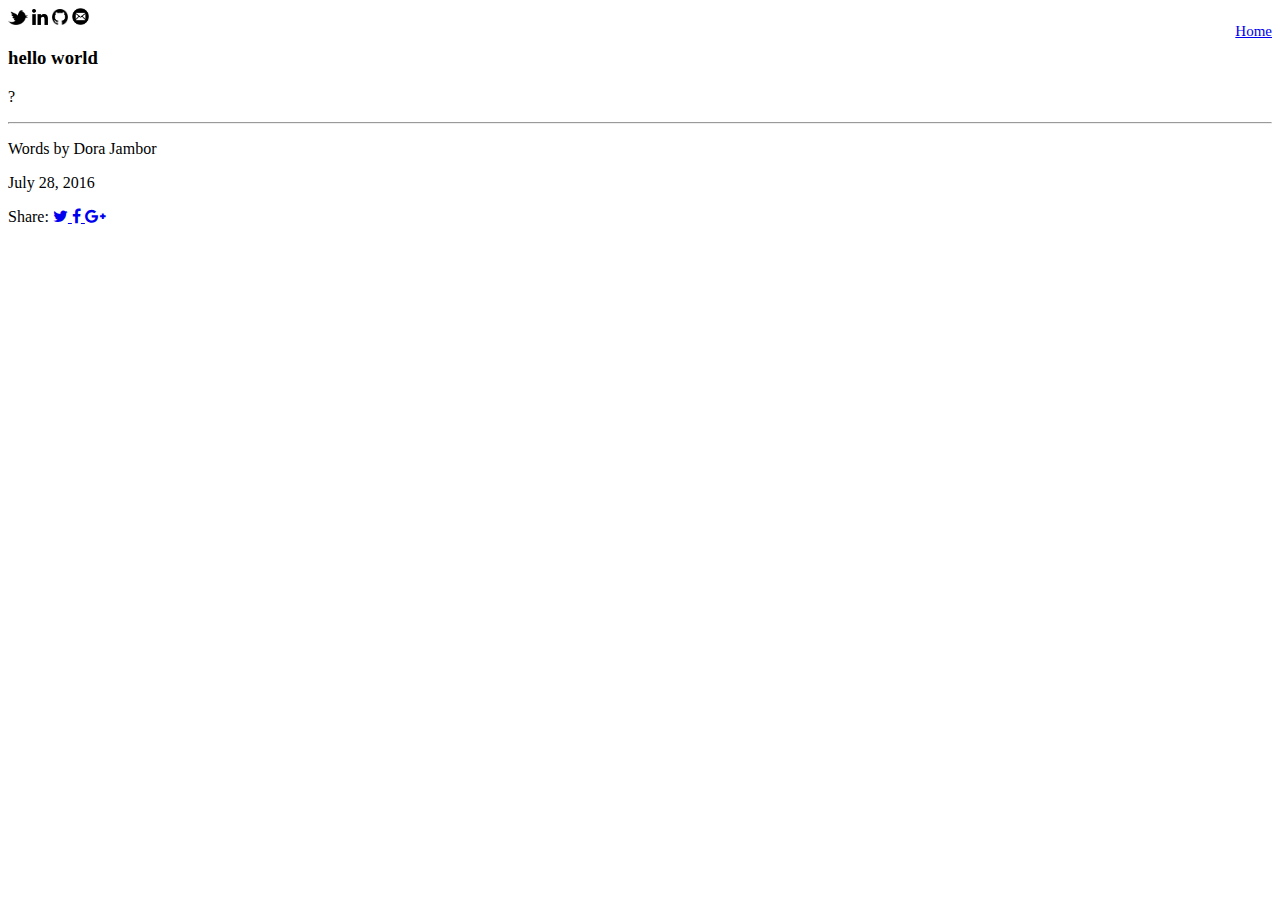
==== beginnings/index.html @ 2d16afd2 "blog stuff" ====
<!DOCTYPE html>
<!--[if lt IE 7]><html class="no-js lt-ie9 lt-ie8 lt-ie7"> <![endif]-->
<!--[if IE 7]><html class="no-js lt-ie9 lt-ie8"> <![endif]-->
<!--[if IE 8]><html class="no-js lt-ie9"> <![endif]-->
<!--[if gt IE 8]><!--><html class="no-js" prefix="og: http://ogp.me/ns#" xmlns:og="http://ogp.me/ns#"><!--<![endif]-->

    <head>
                <meta charset="utf-8">
        <meta http-equiv="X-UA-Compatible" content="IE=edge">
        <meta name="description" content="">
        <meta name="viewport" content="width=device-width, initial-scale=1.0, minimum-scale=1.0, maximum-scale=1.0" />
        <meta name="mobile-web-app-capable" content="yes">
        <meta name="apple-mobile-web-app-capable" content="yes">
        <meta name="apple-mobile-web-app-status-bar-style" content="black">
        <meta name="author" content="Dora Jambor">
        <meta name="keywords" content="awesome, definitely">
	
        <meta property="og:site_name" content="DORA JAMBOR">
        <meta property="og:title" content="DORA JAMBOR">
        <meta property="og:url" content="https://dorajam.github.io/thoughts/beginnings/">
        <meta property="og:description" content="Things that tickle my mind">
    
        <meta property="og:type" content="article" />
        <meta property="og:article:author" content="Dora Jambor" />
        <meta property="og:article:published_time" content="2016-07-28T15:28:56-04:00" />
    
        <meta name="generator" content="Hugo 0.15" />
        <title>hello world &middot; DORA JAMBOR </title>
        <link rel="canonical" href="https://dorajam.github.io/thoughts" />
        <link rel="alternate" type="application/rss+xml" title="RSS" href="">
        <link rel="stylesheet" type='text/css' href="css/main.css"/>
        <link href='http://fonts.googleapis.com/css?family=Source+Sans+Pro:300|Montserrat:700' rel='stylesheet' type='text/css'>
        <link href="//netdna.bootstrapcdn.com/font-awesome/4.0.3/css/font-awesome.css" rel="stylesheet">
        <script src="//code.jquery.com/jquery-1.10.2.min.js"></script>
    </head>

<body>
<!--[if lt IE 7]><p class="browsehappy">You are using an <strong>outdated</strong> browser. Please <a href="http://browsehappy.com/">upgrade your browser</a> or <a href="http://www.google.com/chrome/‎">install Google Chrome</a> to experience this site.</p><![endif]-->


<nav class="navbar navbar-default navbar-fixed-top" id="navbar-main">
	
	
	
	
	
 	

  
    <div class="container">
	    <a class = "icon" style="cursor:pointer" href= "https://twitter.com/dorajambor"><img src="https://dorajam.github.io/thoughts/twitter.png" width=20 alt="t"></a>
					<a class = "icon" href= "https://www.linkedin.com/in/dorajambor"><img src="https://dorajam.github.io/thoughts/linkedin.png" width=16 alt="in"></a>
					<a class = "icon" href= "https://github.com/dorajam"><img src="https://dorajam.github.io/thoughts/github.png" width=16 alt="git"></a>	
					<a class = "icon" href= "mailto:dorajambor@gmail.com"><img src="https://dorajam.github.io/thoughts/gmail.png" width=16.5 alt="g"></a>

          <div class="post-time" style="width:100; float:right">
          <a href="https://dorajam.github.io/thoughts" alt="Home"><p style="font-size:15px">Home</p></a>
          
          </div>
    </div>
</nav>

  
<main class="content" role="main">
	<div class="container">
		<article class="page">
	<header class="post-header">
        <h3 class="p-post-title">hello world</h3>
    </header>

    <section class="post-content">
        <p>?</p>

    </section>

    <hr >

    <footer class="post-footer">
        <section class="f-1">
            
            <section class="author">
                <p>Words by Dora Jambor</p>
            </section>
            
            
            <p class="f-post-time"><time datetime="2016-07-28T15:28:56-04:00">July 28, 2016</time></p>
        </section>
                        
        <section class="f-2">
            <section class="share">
                <span>Share:
                <a class="icon-twitter" href="http://twitter.com/share?text=hello%20world&url=https%3a%2f%2fdorajam.github.io%2fthoughts%2fbeginnings%2f"
                    onclick="window.open(this.href, 'twitter-share', 'width=550,height=235');return false;">
                    <i class="fa fa-twitter"></i>
                </a>
                <a class="icon-facebook" href="https://www.facebook.com/sharer/sharer.php?u=https%3a%2f%2fdorajam.github.io%2fthoughts%2fbeginnings%2f"
                    onclick="window.open(this.href, 'facebook-share','width=580,height=296');return false;">
                    <i class="fa fa-facebook"></i>
                </a>
                <a class="icon-google-plus" href="https://plus.google.com/share?url=https%3a%2f%2fdorajam.github.io%2fthoughts%2fbeginnings%2f"
                   onclick="window.open(this.href, 'google-plus-share', 'width=490,height=530');return false;">
                    <i class="fa fa-google-plus"></i>
                </a>
                </span>
            </section>

            
        </section>
                
        <section id="comments">
            <div id="disqus_thread" class="post-comments"></div>
            <script type="text/javascript">
              if (window.location.hostname != "localhost") {
                var disqus_shortname = '@dorajambor';
                (function() {
                  var dsq = document.createElement('script');
                  dsq.type = 'text/javascript';
                  dsq.async = true;
                  dsq.src = '//' + disqus_shortname + '.disqus.com/embed.js';
                  (document.getElementsByTagName('head')[0] || document.getElementsByTagName('body')[0]).appendChild(dsq);
                })();
              }
            </script>
            <noscript>
              Please enable JavaScript to view the <a href="http://disqus.com/?ref_noscript">comments powered by Disqus.</a>
            </noscript>
        </section>
        
    </footer>
</article>

	</div>
</main>
    <footer id="site-footer">
        <div class="container">
          
          
          
  
        </div>


    <script type="text/javascript" src="https://dorajam.github.io/thoughtsjs/fittext.js"></script>
    <script type="text/javascript">
      $(".heading").fitText();
    </script>



</body>
</html>
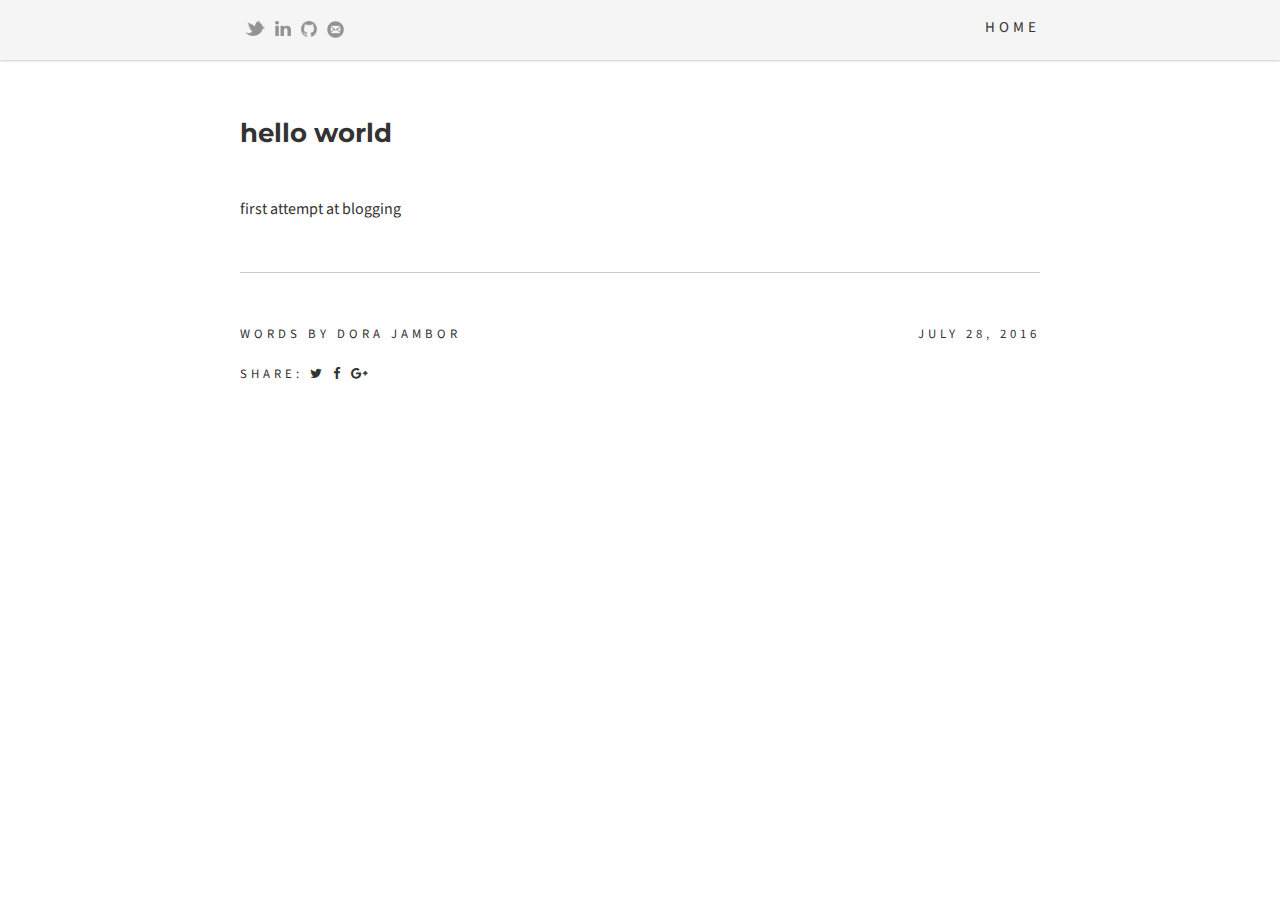
==== commit 000b1364: "check2" ====
--- a/beginnings/index.html
+++ b/beginnings/index.html
@@ -17,7 +17,7 @@
 	
         <meta property="og:site_name" content="DORA JAMBOR">
         <meta property="og:title" content="DORA JAMBOR">
-        <meta property="og:url" content="https://dorajam.github.io/thoughts/beginnings/">
+        <meta property="og:url" content="http://dorajam.github.io/thoughts/beginnings/">
         <meta property="og:description" content="Things that tickle my mind">
     
         <meta property="og:type" content="article" />
@@ -26,10 +26,10 @@
     
         <meta name="generator" content="Hugo 0.15" />
         <title>hello world &middot; DORA JAMBOR </title>
-        <link rel="canonical" href="https://dorajam.github.io/thoughts" />
+        <link rel="canonical" href="http://dorajam.github.io/thoughts" />
         <link rel="alternate" type="application/rss+xml" title="RSS" href="">
-        <link rel="stylesheet" type='text/css' href="css/main.css"/>
-        <link href='http://fonts.googleapis.com/css?family=Source+Sans+Pro:300|Montserrat:700' rel='stylesheet' type='text/css'>
+        <link rel="stylesheet" type='text/css' href="../css/main.css"/>
+        <link href='https://fonts.googleapis.com/css?family=Source+Sans+Pro:300|Montserrat:700' rel='stylesheet' type='text/css'>
         <link href="//netdna.bootstrapcdn.com/font-awesome/4.0.3/css/font-awesome.css" rel="stylesheet">
         <script src="//code.jquery.com/jquery-1.10.2.min.js"></script>
     </head>
@@ -48,13 +48,13 @@
 
   
     <div class="container">
-	    <a class = "icon" style="cursor:pointer" href= "https://twitter.com/dorajambor"><img src="https://dorajam.github.io/thoughts/twitter.png" width=20 alt="t"></a>
-					<a class = "icon" href= "https://www.linkedin.com/in/dorajambor"><img src="https://dorajam.github.io/thoughts/linkedin.png" width=16 alt="in"></a>
-					<a class = "icon" href= "https://github.com/dorajam"><img src="https://dorajam.github.io/thoughts/github.png" width=16 alt="git"></a>	
-					<a class = "icon" href= "mailto:dorajambor@gmail.com"><img src="https://dorajam.github.io/thoughts/gmail.png" width=16.5 alt="g"></a>
+	    <a class = "icon" style="cursor:pointer" href= "https://twitter.com/dorajambor"><img src="http://dorajam.github.io/thoughts/twitter.png" width=20 alt="t"></a>
+					<a class = "icon" href= "https://www.linkedin.com/in/dorajambor"><img src="http://dorajam.github.io/thoughts/linkedin.png" width=16 alt="in"></a>
+					<a class = "icon" href= "https://github.com/dorajam"><img src="http://dorajam.github.io/thoughts/github.png" width=16 alt="git"></a>	
+					<a class = "icon" href= "mailto:dorajambor@gmail.com"><img src="http://dorajam.github.io/thoughts/gmail.png" width=16.5 alt="g"></a>
 
           <div class="post-time" style="width:100; float:right">
-          <a href="https://dorajam.github.io/thoughts" alt="Home"><p style="font-size:15px">Home</p></a>
+          <a href="http://dorajam.github.io/thoughts" alt="Home"><p style="font-size:15px">Home</p></a>
           
           </div>
     </div>
@@ -69,7 +69,7 @@
     </header>
 
     <section class="post-content">
-        <p>?</p>
+        <p>first attempt at blogging</p>
 
     </section>
 
@@ -89,15 +89,15 @@
         <section class="f-2">
             <section class="share">
                 <span>Share:
-                <a class="icon-twitter" href="http://twitter.com/share?text=hello%20world&url=https%3a%2f%2fdorajam.github.io%2fthoughts%2fbeginnings%2f"
+                <a class="icon-twitter" href="http://twitter.com/share?text=hello%20world&url=http%3a%2f%2fdorajam.github.io%2fthoughts%2fbeginnings%2f"
                     onclick="window.open(this.href, 'twitter-share', 'width=550,height=235');return false;">
                     <i class="fa fa-twitter"></i>
                 </a>
-                <a class="icon-facebook" href="https://www.facebook.com/sharer/sharer.php?u=https%3a%2f%2fdorajam.github.io%2fthoughts%2fbeginnings%2f"
+                <a class="icon-facebook" href="https://www.facebook.com/sharer/sharer.php?u=http%3a%2f%2fdorajam.github.io%2fthoughts%2fbeginnings%2f"
                     onclick="window.open(this.href, 'facebook-share','width=580,height=296');return false;">
                     <i class="fa fa-facebook"></i>
                 </a>
-                <a class="icon-google-plus" href="https://plus.google.com/share?url=https%3a%2f%2fdorajam.github.io%2fthoughts%2fbeginnings%2f"
+                <a class="icon-google-plus" href="https://plus.google.com/share?url=http%3a%2f%2fdorajam.github.io%2fthoughts%2fbeginnings%2f"
                    onclick="window.open(this.href, 'google-plus-share', 'width=490,height=530');return false;">
                     <i class="fa fa-google-plus"></i>
                 </a>
@@ -140,7 +140,7 @@
         </div>
 
 
-    <script type="text/javascript" src="https://dorajam.github.io/thoughtsjs/fittext.js"></script>
+    <script type="text/javascript" src="http://dorajam.github.io/thoughtsjs/fittext.js"></script>
     <script type="text/javascript">
       $(".heading").fitText();
     </script>
--- a/css/main.css
+++ b/css/main.css
@@ -0,0 +1,1003 @@
+/*! normalize.css v2.1.3 | MIT License | git.io/normalize */
+
+article,
+aside,
+details,
+figcaption,
+figure,
+footer,
+header,
+hgroup,
+main,
+nav,
+section,
+summary {
+    display: block
+}
+audio,
+canvas,
+video {
+    display: inline-block
+}
+audio:not([controls]) {
+    display: none;
+    height: 0
+}
+[hidden],
+template {
+    display: none
+}
+html {
+    font-family: sans-serif;
+    -ms-text-size-adjust: 100%;
+    -webkit-text-size-adjust: 100%
+}
+body {
+    margin: 0
+}
+a {
+    background: transparent
+}
+a:focus {
+    outline: thin dotted
+}
+a:active,
+a:hover {
+    outline: 0
+}
+h1 {
+    font-size: 2em;
+    margin: 0.67em 0
+}
+abbr[title] {
+    border-bottom: 1px dotted
+}
+b,
+strong {
+    font-weight: bold
+}
+dfn {
+    font-style: italic
+}
+hr {
+    -moz-box-sizing: content-box;
+    box-sizing: content-box;
+    height: 0
+}
+mark {
+    background: #ff0;
+    color: #000
+}
+code,
+kbd,
+pre,
+samp {
+    font-family: monospace, serif;
+    font-size: 1em
+}
+pre {
+    white-space: pre-wrap
+}
+q {
+    quotes: "\201C" "\201D" "\2018" "\2019"
+}
+small {
+    font-size: 80%
+}
+sub,
+sup {
+    font-size: 75%;
+    line-height: 0;
+    position: relative;
+    vertical-align: baseline
+}
+sup {
+    top: -0.5em
+}
+sub {
+    bottom: -0.25em
+}
+img {
+    border: 0
+}
+svg:not(:root) {
+    overflow: hidden
+}
+figure {
+    margin: 0
+}
+fieldset {
+    border: 1px solid #c0c0c0;
+    margin: 0 2px;
+    padding: 0.35em 0.625em 0.75em
+}
+legend {
+    border: 0;
+    padding: 0
+}
+button,
+input,
+select,
+textarea {
+    font-family: inherit;
+    font-size: 100%;
+    margin: 0
+}
+button,
+input {
+    line-height: normal
+}
+button,
+select {
+    text-transform: none
+}
+button,
+html input[type="button"],
+input[type="reset"],
+input[type="submit"] {
+    -webkit-appearance: button;
+    cursor: pointer
+}
+button[disabled],
+html input[disabled] {
+    cursor: default
+}
+input[type="checkbox"],
+input[type="radio"] {
+    box-sizing: border-box;
+    padding: 0
+}
+input[type="search"] {
+    -webkit-appearance: textfield;
+    -moz-box-sizing: content-box;
+    -webkit-box-sizing: content-box;
+    box-sizing: content-box
+}
+input[type="search"]::-webkit-search-cancel-button,
+input[type="search"]::-webkit-search-decoration {
+    -webkit-appearance: none
+}
+button::-moz-focus-inner,
+input::-moz-focus-inner {
+    border: 0;
+    padding: 0
+}
+textarea {
+    overflow: auto;
+    vertical-align: top
+}
+table {
+    border-collapse: collapse;
+    border-spacing: 0
+}
+@media print {
+    * {
+        background: transparent !important;
+        color: #000 !important;
+        box-shadow: none !important;
+        text-shadow: none !important
+    }
+    a,
+    a:visited {
+        text-decoration: underline
+    }
+    a[href]:after {
+        content: " (" attr(href) ")"
+    }
+    abbr[title]:after {
+        content: " (" attr(title) ")"
+    }
+    .ir a:after,
+    a[href^="javascript:"]:after,
+    a[href^="#"]:after {
+        content: ""
+    }
+    pre,
+    blockquote {
+        border: 1px solid #999;
+        page-break-inside: avoid
+    }
+    thead {
+        display: table-header-group
+    }
+    tr,
+    img {
+        page-break-inside: avoid
+    }
+    img {
+        max-width: 100% !important
+    }
+    @page {
+        margin: 0.5cm
+    }
+    p,
+    h2,
+    h3 {
+        orphans: 3;
+        widows: 3
+    }
+    h2,
+    h3 {
+        page-break-after: avoid
+    }
+}
+abbr,
+acronym,
+blockquote,
+code,
+dir,
+kbd,
+listing,
+plaintext,
+q,
+samp,
+tt,
+var,
+xmp {
+    -webkit-hyphens: none;
+    -moz-hyphens: none;
+    -ms-hyphens: none;
+    -o-hyphens: none;
+    hyphens: none
+}
+h1,
+h2,
+h3,
+h4,
+h5,
+h6 {
+    font-family: "Montserrat";
+    font-weight: 700;
+    line-height: 1;
+    margin-top: 0;
+    text-rendering: optimizeLegibility
+}
+h1 {
+    font-size: 60px;
+    font-size: 3.33333rem;
+    margin-bottom: 0.495em
+}
+@media (max-width: 550px) {
+    h1 {
+        font-size: 50px
+    }
+}
+h2 {
+    font-size: 48px;
+    font-size: 2.6667rem;
+    margin-bottom: 0.61875em
+}
+@media (max-width: 550px) {
+    h2 {
+        font-size: 43px
+    }
+}
+h3 {
+    font-size: 36px;
+    font-size: 1.6rem;
+    margin-bottom: 0.825em
+}
+@media (max-width: 550px) {
+    h3 {
+        font-size: 28px
+    }
+}
+h4 {
+    font-size: 24px;
+    font-size: 1.3333333333333333rem;
+    margin-bottom: 1.2375em
+}
+@media (max-width: 550px) {
+    h4 {
+        font-size: 22px
+    }
+}
+h5 {
+    font-size: 21px;
+    font-size: 1.16667rem;
+    margin-bottom: 1.4142857142857141em
+}
+@media (max-width: 550px) {
+    h5 {
+        font-size: 19px
+    }
+}
+h6 {
+    font-size: 18px;
+    font-size: 1rem;
+    margin-bottom: 1.65em
+}
+@media (max-width: 550px) {
+    h6 {
+        font-size: 15px
+    }
+}
+p {
+    margin: auto auto 1.5em
+}
+a {
+    color: #333;
+    text-decoration: none;
+    line-height: inherit;
+    outline: 0;
+    -webkit-transition: color .1s ease-out;
+    -webkit-transition-property: color;
+    -webkit-transition-duration: .1s;
+    -webkit-transition-timing-function: ease-out;
+    -webkit-transition-delay: initial;
+    -moz-transition: color .1s ease-out;
+    -o-transition: color .1s ease-out;
+    -ms-transition: color .1s ease-out;
+    transition: color .1s ease-out;
+    transition-property: color;
+    transition-duration: .1s;
+    transition-timing-function: ease-out;
+    transition-delay: initial
+}
+a:hover {
+    color: #b3b3b3
+}
+p a,
+p a:visited {
+    line-height: inherit
+}
+ul,
+ol {
+    margin-top: 0;
+    margin-bottom: 1.5em;
+    list-style-position: inside
+}
+ul ul,
+ul ol,
+ol ul,
+ol ol {
+    margin-bottom: 0
+}
+dt {
+    font-weight: bold
+}
+dd {
+    margin-left: 0
+}
+em,
+i {
+    font-style: italic;
+    line-height: inherit
+}
+strong,
+b {
+    line-height: inherit
+}
+small,
+.small {
+    font-size: 75%;
+    font-weight: normal;
+    line-height: 1
+}
+u,
+ins {
+    text-decoration: none
+}
+blockquote:before,
+blockquote:after,
+q:before,
+q:after {
+    content: "";
+    content: none
+}
+blockquote {
+    max-width: 100%;
+    border-left: 5px solid #e6e6e6;
+    margin: 1.5em 0
+}
+blockquote,
+q {
+    quotes: none;
+    font-size: 125%
+}
+blockquote>p {
+    padding: 15px
+}
+cite {
+    font-style: normal
+}
+*,
+*:before,
+*:after {
+    -moz-box-sizing: border-box;
+    -webkit-box-sizing: border-box;
+    box-sizing: border-box
+}
+html {
+    margin: 0;
+    padding: 0;
+    font-family: "Source Sans Pro", "Helvetica Neue", Helvetica, Arial, sans-serif;
+    font-size: 100%;
+    line-height: 1.65;
+    font-weight: normal;
+    overflow-y: scroll;
+    min-height: 100%;
+    -webkit-tap-highlight-color: rgba(0, 0, 0, 0)
+}
+@media (max-width: 550px) {
+    html {
+        font-size: 15px
+    }
+}
+body {
+    background-color: #fff !important;
+    padding: 0;
+    color: #333;
+    min-height: 100%;
+    width: 100%;
+    *zoom: 1;
+    -webkit-font-smoothing: antialiased;
+    -webkit-hyphens: auto;
+    -moz-hyphens: auto;
+    -ms-hyphens: auto;
+    -o-hyphens: auto;
+    hyphens: auto;
+    word-wrap: break-word
+}
+body:before,
+body:after {
+    content: "";
+    display: table
+}
+body:after {
+    clear: both
+}
+@media (max-width: 550px) {
+    body {
+        font-size: 15px
+    }
+}
+.container {
+    width: 90%;
+    max-width: 800px;
+    margin: auto
+}
+.nav {
+    list-style: none;
+    margin-left: 0;
+    margin-bottom: 0;
+    padding-left: 0;
+    *zoom: 1
+}
+.nav:before,
+.nav:after {
+    content: "";
+    display: table
+}
+.nav:after {
+    clear: both
+}
+.nav>li,
+.nav>li>a {
+    display: inline-block;
+    *display: inline;
+    zoom: 1
+}
+img,
+embed,
+object,
+video {
+    display: block;
+    max-width: 100%;
+    height: auto
+}
+img {
+    -ms-interpolation-mode: bicubic;
+    vertical-align: middle;
+    font-style: italic
+}
+a img {
+    border: 0
+}
+img[width],
+img[height] {
+    max-width: none
+}
+figure>img {
+    display: block
+}
+audio,
+canvas,
+img,
+video {
+    vertical-align: middle
+}
+.btn,
+button,
+input[type="submit"],
+input[type="reset"],
+input[type="button"] {
+    display: inline-block;
+    vertical-align: middle;
+    cursor: pointer;
+    white-space: nowrap;
+    margin: 0;
+    background-image: none;
+    -webkit-user-drag: none;
+    -webkit-user-select: none;
+    -moz-user-select: none;
+    -ms-user-select: none;
+    user-select: none;
+    font-family: inherit;
+    line-height: 1.65;
+    text-align: center;
+    text-decoration: none;
+    color: #fff;
+    border: 1px solid transparent;
+    border-radius: 5px;
+    -moz-border-radius: 5px;
+    -webkit-border-radius: 5px;
+    padding: 15px 20px
+}
+.btn:hover,
+.btn:focus,
+button:hover,
+button:focus,
+input[type="submit"]:hover,
+input[type="submit"]:focus,
+input[type="reset"]:hover,
+input[type="reset"]:focus,
+input[type="button"]:hover,
+input[type="button"]:focus {
+    background-color: #3d8c38;
+    border: 1px solid transparent;
+    color: #fff;
+    text-decoration: none;
+    border-bottom: none
+}
+.btn:active,
+button:active,
+input[type="submit"]:active,
+input[type="reset"]:active,
+input[type="button"]:active {
+    outline: none;
+    background-image: none;
+    -webkit-box-shadow: inset 0 3px 5px rgba(0, 0, 0, 0.15);
+    box-shadow: inset 0 3px 5px rgba(0, 0, 0, 0.15)
+}
+.btn::-moz-focus-inner {
+    border: 0;
+    padding: 0
+}
+.btn-primary {
+    background-color: #4db146;
+    border-bottom: #3d8c38
+}
+.btn-secondary {
+    border: solid 1px #b3b3b3;
+    color: #333
+}
+.btn-secondary:hover,
+.btn-secondary:focus {
+    background-color: #e6e6e6;
+    color: #333;
+    border: solid 1px #b3b3b3
+}
+select,
+input,
+textarea {
+    color: #333
+}
+fieldset {
+    border: 0;
+    margin: 0;
+    padding: 0
+}
+legend {
+    display: block;
+    width: 100%;
+    font-size: 150%;
+    line-height: inherit;
+    white-space: normal
+}
+label {
+    display: inline-block;
+    margin-bottom: 5px;
+    font-weight: bold
+}
+textarea {
+    height: auto;
+    resize: vertical
+}
+input[type="radio"],
+input[type="checkbox"] {
+    margin: 4px 0 0;
+    margin-top: 1px
+}
+input[type="file"] {
+    display: block;
+    width: 100%
+}
+select[multiple],
+select[size] {
+    height: auto
+}
+select optgroup {
+    font-size: inherit;
+    font-style: inherit;
+    font-family: inherit
+}
+input[type="number"]::-webkit-outer-spin-button,
+input[type="number"]::-webkit-inner-spin-button {
+    height: auto
+}
+output {
+    display: block;
+    vertical-align: middle
+}
+input,
+button,
+select,
+label {
+    vertical-align: middle
+}
+input,
+button,
+select,
+textarea {
+    line-height: inherit;
+    -webkit-font-smoothing: antialiased
+}
+input:focus,
+textarea:focus {
+    outline: 0
+}
+input,
+textarea {
+    display: block;
+    width: 100%;
+    max-width: 100%;
+    border: 1px solid #b3b3b3;
+    border-radius: 5px;
+    padding: 10px 0px;
+    font-size: inherit;
+    font-family: inherit;
+    text-indent: 15px;
+    vertical-align: middle;
+    background-image: none;
+    -webkit-box-shadow: inset 0 1px 1px rgba(0, 0, 0, 0.075);
+    box-shadow: inset 0 1px 1px rgba(0, 0, 0, 0.075);
+    -webkit-transition: border-color ease-in-out .15s, box-shadow ease-in-out .15s;
+    -webkit-transition-property: border-color, box-shadow;
+    -webkit-transition-duration: 0.15s, 0.15s;
+    -webkit-transition-timing-function: ease-in-out, ease-in-out;
+    -webkit-transition-delay: initial, initial;
+    transition: border-color ease-in-out .15s, box-shadow ease-in-out .15s;
+    transition-property: border-color, box-shadow;
+    transition-duration: 0.15s, 0.15s;
+    transition-timing-function: ease-in-out, ease-in-out;
+    transition-delay: initial, initial
+}
+input textarea,
+textarea textarea {
+    height: auto
+}
+input:focus,
+textarea:focus {
+    border-color: #4db146;
+    -webkit-box-shadow: inset 0 1px 1px rgba(0, 0, 0, 0.075), 0 0 8px rgba(102, 175, 233, 0.6);
+    box-shadow: inset 0 1px 1px rgba(0, 0, 0, 0.075), 0 0 8px rgba(102, 175, 233, 0.6)
+}
+code,
+kbd,
+pre,
+samp {
+    font-family: Monaco, Menlo, Consolas, "Courier New", monospace
+}
+code {
+    padding: 2px 4px;
+    max-width: 100%;
+    font-size: 90%;
+    color: inherit;
+    background-color: transparent;
+    white-space: nowrap;
+    border-radius: 5px
+}
+pre {
+    display: block;
+    padding: 10px;
+    margin: 2.5em 0;
+    max-width: 100%;
+    font-size: 75%;
+    line-height: 1.65;
+    word-break: break-all;
+    word-wrap: break-word;
+    color: #333;
+    background-color: #e6e6e6;
+    border: 1px solid #b3b3b3;
+    border-radius: 5px
+}
+pre code {
+    padding: 0;
+    font-size: inherit;
+    color: inherit;
+    word-wrap: normal;
+    white-space: -moz-pre-wrap;
+    white-space: pre-wrap;
+    background-color: transparent;
+    border-radius: 0
+}
+.pre-scrollable {
+    max-height: 350px;
+    overflow-y: scroll
+}
+hr {
+    display: block;
+    height: 1px;
+    border: 0;
+    border-top: 1px solid #ccc;
+    margin: 50px 0;
+    padding: 0
+}
+::-moz-selection {
+    background: #666;
+    color: white;
+    text-shadow: none
+}
+::selection {
+    background: #666;
+    color: white;
+    text-shadow: none
+}
+.browsehappy {
+    margin: 0.2em 0;
+    background: #ccc;
+    color: #333;
+    padding: 0.2em 0
+}
+#site-header {
+    text-align: center;
+    min-height: 15em;
+    padding-top: 2em;
+}
+@media (max-width: 800px) {
+    #site-header {
+        padding-top: 4em !important;
+        margin-bottom: 4em !important
+    }
+}
+.blog-title {
+    text-transform: uppercase;
+    letter-spacing: 6px;
+    font-size: 50px
+}
+.blog-description {
+    text-transform: uppercase;
+    letter-spacing: 4px;
+    color: #b3b3b3;
+    font-size: 80%
+}
+#blog-logo img {
+    margin: 0 auto 3em auto
+}
+article {
+    margin-bottom: 9em
+}
+article.li {
+    margin-bottom: 2em;
+}
+@media (max-width: 800px) {
+    article {
+        margin-bottom: 7em !important
+    }
+    article.li {
+        margin-bottom: 2em !important;
+    }
+}
+.post-header {
+    text-align: left; 
+}
+.post-title {
+    /* margin-bottom: 30px */
+    font-size: 19px;
+}
+.post-time {
+    text-transform: uppercase;
+    letter-spacing: 4px;
+    /* margin-bottom: 30px; */
+    font-size: 60%
+}
+.menu {
+    width:200px;
+    text-align: right;
+}
+
+.post-footer {
+    text-align: center;
+    text-transform: uppercase;
+    letter-spacing: 4px;
+    font-size: 80%;
+    margin-top: 30px
+}
+.pagination {
+    text-align: center;
+    margin: 4em 0 9em 0;
+    color: #b3b3b3
+}
+@media (max-width: 800px) {
+    .pagination {
+        margin: 4em 0 6em 0 !important
+    }
+}
+.post-content a,
+#site-footer a {
+    color: #333;
+    text-decoration: none;
+    font-weight: bold
+}
+.post-content a:hover,
+#site-footer a:hover {
+    color: #e6e6e6;
+    border-bottom: 1px solid
+}
+.m-logo {
+    display: none !important;
+    visibility: hidden
+}
+.p-post-title {
+    margin-bottom: 50px
+}
+.f-1 {
+    *zoom: 1
+}
+.f-1:before,
+.f-1:after {
+    content: "";
+    display: table
+}
+.f-1:after {
+    clear: both
+}
+.author {
+    float: left
+}
+@media (max-width: 550px) {
+    .author {
+        float: none !important
+    }
+}
+@media (max-width: 550px) {
+    .author {
+        float: none !important
+    }
+    .f-post-time {
+        float: inherit !important
+    }
+}
+.f-post-time {
+    float: right
+}
+@media (max-width: 550px) {
+    .f-post-time {
+        float: none !important
+    }
+}
+.f-2 {
+    *zoom: 1
+}
+.f-2:before,
+.f-2:after {
+    content: "";
+    display: table
+}
+.f-2:after {
+    clear: both
+}
+.f-post-tags {
+    float: right
+}
+@media (max-width: 550px) {
+    .f-post-tags {
+        float: none !important
+    }
+}
+.share {
+    float: left
+}
+@media (max-width: 550px) {
+    .share {
+        float: none !important;
+        margin-bottom: 1.5em
+    }
+}
+#comments {
+    margin-top: 30px
+}
+@media (max-width: 550px) {
+    #comments {
+        margin-top: 1em
+    }
+}
+.m-page a {
+    color: #333 !important
+}
+#site-footer {
+    text-align: center;
+    height: 10em
+}
+
+/*************************************************
+ *  Navigation Bar
+ **************************************************/
+
+.navbar {
+    min-height:60px !important;
+    padding-top: 1em;
+    margin-bottom: 60px;
+}
+
+.navbar-default {
+    background: rgba(0,0,0,0.04);
+    -webkit-box-shadow: 0 0.5px 2px rgba(0,0,0,0.20);
+    box-shadow: 0 0px 1px "#efefef";
+}
+
+nav#navbar-main li {
+    font-size: 16px;
+}
+
+.navbar-default .navbar-nav li a,
+.navbar-default .navbar-nav li a:visited {
+    white-space: nowrap;
+    -webkit-transition: 0.2s ease;
+    transition: 0.2s ease;
+    color: #565a5f;
+}
+
+.navbar-default .navbar-nav li a:hover {
+    color: #0095eb;
+}
+
+
+/**********************************************************
+* from main website -> header icons + footer image
+ **************************************************/
+
+
+.head {
+	position: relative;
+	padding-bottom: 5px;
+	height: 50px;
+	width: 100%;
+	margin: 0 0 0 0;
+}
+
+.icon {
+	float: left;
+	opacity: 0.4;
+	height: 100%;
+}
+.icon img {
+	margin: 5px 5px 20px 5px ;
+}
+
+.icon img:hover{
+	opacity: 0.7;
+    filter: alpha(opacity=60);
+}
+.myfoot {
+	display: block;
+	max-width: 596px;
+	height: 150px;
+	position: relative;
+	margin:auto;
+}
+
+.myfoot::after {
+	content:"";
+	background-image: url("../foot.png");
+	background-position: center;
+	margin: 70px;
+	height: 35px;
+	position: absolute;
+	background-size: contain;
+	background-repeat: no-repeat;
+	left:0;
+	right:0;
+	top:0;
+}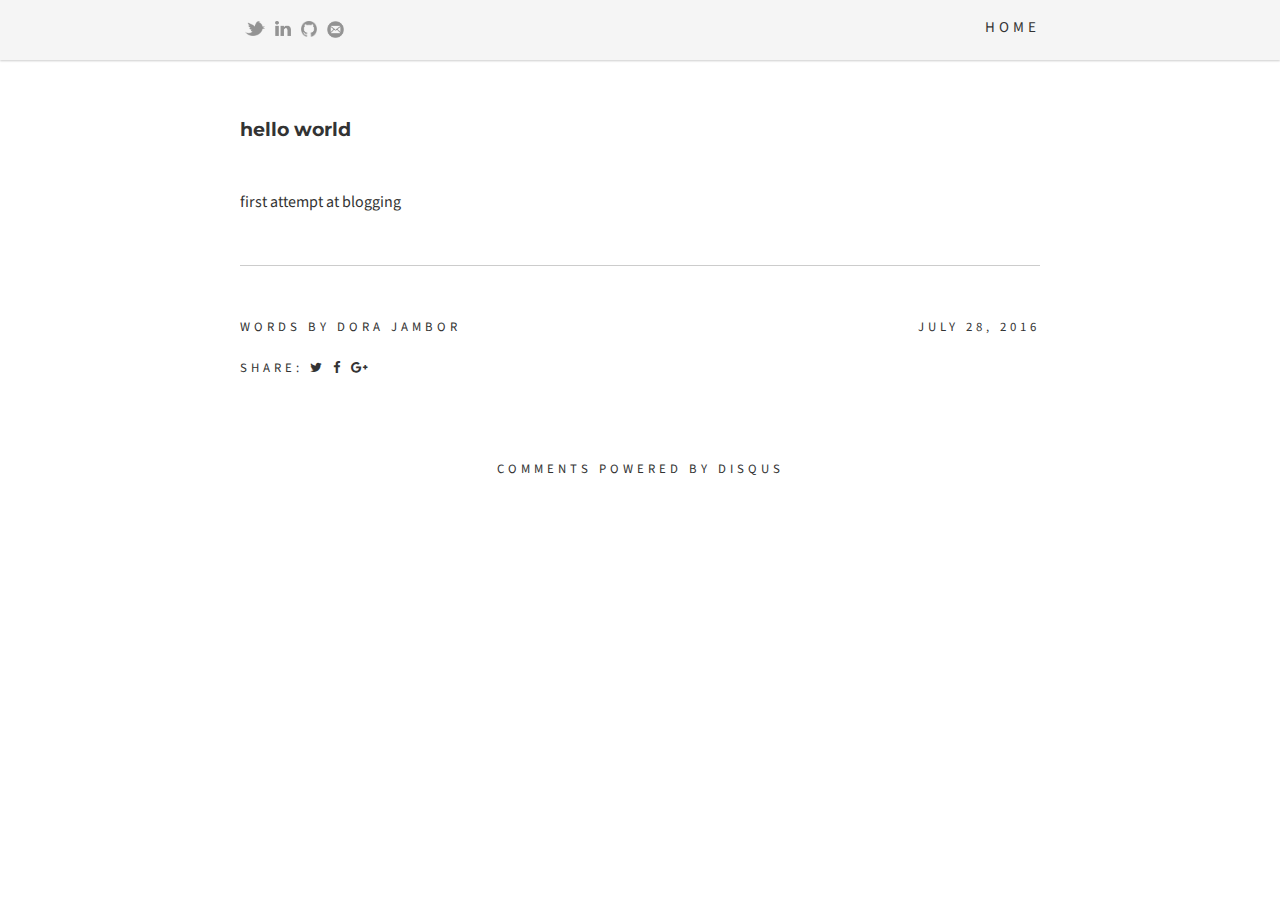
==== commit ebdf7e0b: "add disquis to site" ====
--- a/beginnings/index.html
+++ b/beginnings/index.html
@@ -17,7 +17,7 @@
 	
         <meta property="og:site_name" content="DORA JAMBOR">
         <meta property="og:title" content="DORA JAMBOR">
-        <meta property="og:url" content="http://dorajam.github.io/thoughts/beginnings/">
+        <meta property="og:url" content="https://dorajam.github.io/thoughts/beginnings/">
         <meta property="og:description" content="Things that tickle my mind">
     
         <meta property="og:type" content="article" />
@@ -26,9 +26,9 @@
     
         <meta name="generator" content="Hugo 0.15" />
         <title>hello world &middot; DORA JAMBOR </title>
-        <link rel="canonical" href="http://dorajam.github.io/thoughts" />
+        <link rel="canonical" href="https://dorajam.github.io/thoughts/" />
         <link rel="alternate" type="application/rss+xml" title="RSS" href="">
-        <link rel="stylesheet" type='text/css' href="../css/main.css"/>
+        <link rel="stylesheet" type='text/css' href="https://dorajam.github.io/thoughts/css/main.css"/>
         <link href='https://fonts.googleapis.com/css?family=Source+Sans+Pro:300|Montserrat:700' rel='stylesheet' type='text/css'>
         <link href="//netdna.bootstrapcdn.com/font-awesome/4.0.3/css/font-awesome.css" rel="stylesheet">
         <script src="//code.jquery.com/jquery-1.10.2.min.js"></script>
@@ -48,13 +48,13 @@
 
   
     <div class="container">
-	    <a class = "icon" style="cursor:pointer" href= "https://twitter.com/dorajambor"><img src="http://dorajam.github.io/thoughts/twitter.png" width=20 alt="t"></a>
-					<a class = "icon" href= "https://www.linkedin.com/in/dorajambor"><img src="http://dorajam.github.io/thoughts/linkedin.png" width=16 alt="in"></a>
-					<a class = "icon" href= "https://github.com/dorajam"><img src="http://dorajam.github.io/thoughts/github.png" width=16 alt="git"></a>	
-					<a class = "icon" href= "mailto:dorajambor@gmail.com"><img src="http://dorajam.github.io/thoughts/gmail.png" width=16.5 alt="g"></a>
+	    <a class = "icon" style="cursor:pointer" href= "https://twitter.com/dorajambor"><img src="https://dorajam.github.io/thoughts/twitter.png" width=20 alt="t"></a>
+					<a class = "icon" href= "https://www.linkedin.com/in/dorajambor"><img src="https://dorajam.github.io/thoughts/linkedin.png" width=16 alt="in"></a>
+					<a class = "icon" href= "https://github.com/dorajam"><img src="https://dorajam.github.io/thoughts/github.png" width=16 alt="git"></a>	
+					<a class = "icon" href= "mailto:dorajambor@gmail.com"><img src="https://dorajam.github.io/thoughts/gmail.png" width=16.5 alt="g"></a>
 
           <div class="post-time" style="width:100; float:right">
-          <a href="http://dorajam.github.io/thoughts" alt="Home"><p style="font-size:15px">Home</p></a>
+          <a href="https://dorajam.github.io/thoughts/" alt="Home"><p style="font-size:15px">Home</p></a>
           
           </div>
     </div>
@@ -89,15 +89,15 @@
         <section class="f-2">
             <section class="share">
                 <span>Share:
-                <a class="icon-twitter" href="http://twitter.com/share?text=hello%20world&url=http%3a%2f%2fdorajam.github.io%2fthoughts%2fbeginnings%2f"
+                <a class="icon-twitter" href="http://twitter.com/share?text=hello%20world&url=https%3a%2f%2fdorajam.github.io%2fthoughts%2fbeginnings%2f"
                     onclick="window.open(this.href, 'twitter-share', 'width=550,height=235');return false;">
                     <i class="fa fa-twitter"></i>
                 </a>
-                <a class="icon-facebook" href="https://www.facebook.com/sharer/sharer.php?u=http%3a%2f%2fdorajam.github.io%2fthoughts%2fbeginnings%2f"
+                <a class="icon-facebook" href="https://www.facebook.com/sharer/sharer.php?u=https%3a%2f%2fdorajam.github.io%2fthoughts%2fbeginnings%2f"
                     onclick="window.open(this.href, 'facebook-share','width=580,height=296');return false;">
                     <i class="fa fa-facebook"></i>
                 </a>
-                <a class="icon-google-plus" href="https://plus.google.com/share?url=http%3a%2f%2fdorajam.github.io%2fthoughts%2fbeginnings%2f"
+                <a class="icon-google-plus" href="https://plus.google.com/share?url=https%3a%2f%2fdorajam.github.io%2fthoughts%2fbeginnings%2f"
                    onclick="window.open(this.href, 'google-plus-share', 'width=490,height=530');return false;">
                     <i class="fa fa-google-plus"></i>
                 </a>
@@ -106,26 +106,23 @@
 
             
         </section>
-                
-        <section id="comments">
-            <div id="disqus_thread" class="post-comments"></div>
-            <script type="text/javascript">
-              if (window.location.hostname != "localhost") {
-                var disqus_shortname = '@dorajambor';
-                (function() {
-                  var dsq = document.createElement('script');
-                  dsq.type = 'text/javascript';
-                  dsq.async = true;
-                  dsq.src = '//' + disqus_shortname + '.disqus.com/embed.js';
-                  (document.getElementsByTagName('head')[0] || document.getElementsByTagName('body')[0]).appendChild(dsq);
-                })();
-              }
-            </script>
-            <noscript>
-              Please enable JavaScript to view the <a href="http://disqus.com/?ref_noscript">comments powered by Disqus.</a>
-            </noscript>
-        </section>
-        
+
+        <div id="disqus_thread"></div>
+<script type="text/javascript">
+    var disqus_shortname = 'http-dorajam-github-io-thoughts';
+    var disqus_identifier = 'https:\/\/dorajam.github.io\/thoughts\/beginnings\/';
+    var disqus_title = 'hello world';
+    var disqus_url = 'https:\/\/dorajam.github.io\/thoughts\/beginnings\/';
+
+    (function() {
+        var dsq = document.createElement('script'); dsq.type = 'text/javascript'; dsq.async = true;
+        dsq.src = '//' + disqus_shortname + '.disqus.com/embed.js';
+        (document.getElementsByTagName('head')[0] || document.getElementsByTagName('body')[0]).appendChild(dsq);
+    })();
+</script>
+<noscript>Please enable JavaScript to view the <a href="http://disqus.com/?ref_noscript">comments powered by Disqus.</a></noscript>
+<a href="http://disqus.com" class="dsq-brlink">comments powered by <span class="logo-disqus">Disqus</span></a>
+
     </footer>
 </article>
 
@@ -140,7 +137,7 @@
         </div>
 
 
-    <script type="text/javascript" src="http://dorajam.github.io/thoughtsjs/fittext.js"></script>
+    <script type="text/javascript" src="https://dorajam.github.io/thoughts/js/fittext.js"></script>
     <script type="text/javascript">
       $(".heading").fitText();
     </script>
